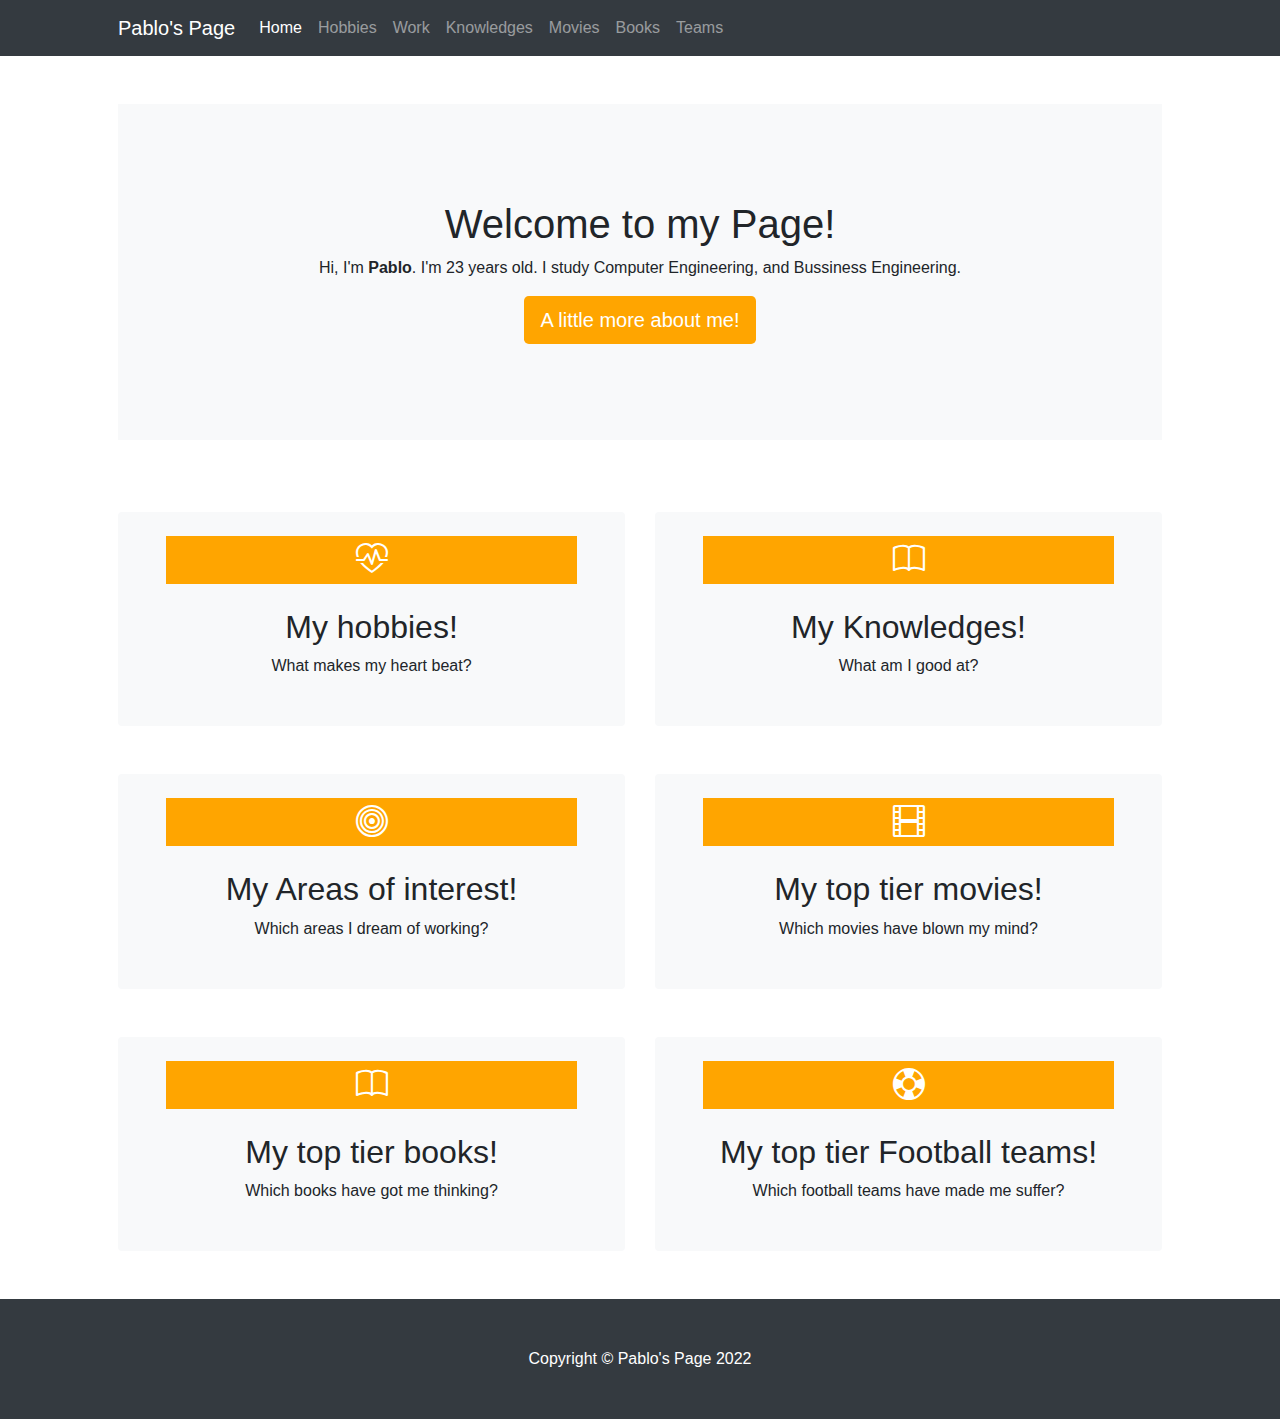
==== html/index.html @ e2ca5548 "pagina terminada" ====
<!DOCTYPE html>
<html lang="en">
    <head>
        <meta charset="utf-8" />
        <meta name="viewport" content="width=device-width, initial-scale=1, shrink-to-fit=no" />
        <meta name="description" content="" />
        <meta name="author" content="" />
        <title>Pablo's Page</title>

        <link rel="stylesheet" href="https://stackpath.bootstrapcdn.com/bootstrap/4.3.1/css/bootstrap.min.css" integrity="sha384-ggOyR0iXCbMQv3Xipma34MD+dH/1fQ784/j6cY/iJTQUOhcWr7x9JvoRxT2MZw1T" crossorigin="anonymous">
        <script src="https://stackpath.bootstrapcdn.com/bootstrap/4.3.1/js/bootstrap.min.js" integrity="sha384-JjSmVgyd0p3pXB1rRibZUAYoIIy6OrQ6VrjIEaFf/nJGzIxFDsf4x0xIM+B07jRM" crossorigin="anonymous"></script>
        <link rel="stylesheet" href="https://fonts.googleapis.com/css?family=Montserrat">
        <link rel="stylesheet" href="https://cdn.jsdelivr.net/npm/bootstrap-icons@1.8.1/font/bootstrap-icons.css">

        <!-- Favicon-->
        <link rel="icon" type="image/x-icon" href="assets/favicon.ico" />
        <!-- Bootstrap icons-->
        <link href="https://cdn.jsdelivr.net/npm/bootstrap-icons@1.4.1/font/bootstrap-icons.css" rel="stylesheet" />
        <!-- Core theme CSS (includes Bootstrap)-->
        <link href="css/styles.css" rel="stylesheet" />
    </head>
    <body>
        <!-- Responsive navbar-->
        <nav class="navbar navbar-expand-lg navbar-dark bg-dark">
            <div class="container px-lg-5">
                <a class="navbar-brand" href="#!">Pablo's Page</a>
                <button class="navbar-toggler" type="button" data-bs-toggle="collapse" data-bs-target="#navbarSupportedContent" aria-controls="navbarSupportedContent" aria-expanded="false" aria-label="Toggle navigation"><span class="navbar-toggler-icon"></span></button>
                <div class="collapse navbar-collapse" id="navbarSupportedContent">
                    <ul class="navbar-nav ms-auto mb-2 mb-lg-0">
                        <li class="nav-item"><a class="nav-link active" aria-current="page" href="index.html">Home</a></li>
                        <li class="nav-item"><a class="nav-link" href="hobbies.html">Hobbies</a></li>
                        <li class="nav-item"><a class="nav-link" href="areas.html">Work</a></li>
                        <li class="nav-item"><a class="nav-link" href="knowledges.html">Knowledges</a></li>
                        <li class="nav-item"><a class="nav-link" href="movies.html">Movies</a></li>
                        <li class="nav-item"><a class="nav-link" href="myBooks.html">Books</a></li>
                        <li class="nav-item"><a class="nav-link" href="teams.html">Teams</a></li>
                    </ul>
                </div>
            </div>
        </nav>
        <!-- Header-->
        <header class="py-5">
            <div class="container px-lg-5">
                <div class="p-4 p-lg-5 bg-light rounded-3 text-center">
                    <div class="m-4 m-lg-5">
                        <h1 class="display-5 fw-bold">Welcome to my Page!</h1>
                        <p class="fs-4">Hi, I'm <b>Pablo</b>. I'm 23 years old. I study Computer Engineering, and Bussiness Engineering.</p>
                        <a class="btn  btn-lg text-white" style="background-color: orange;" href="#AboutMe">A little more about me!</a>
                    </div>
                </div>
            </div>
        </header>
        <!-- Page Content-->
        <section id="AboutMe" class="pt-4">
            <div class="container px-lg-5">
                <!-- Quien soy, mis hobbies-->
                <div class="row gx-lg-5">
                    <div class="col-lg-6 col-xxl-4 mb-5">
                        <div class="card bg-light border-0 h-100">
                            <div class="card-body text-center p-4 p-lg-5 pt-0 pt-lg-0" >
                                <a href="hobbies.html">
                                    <div  class="feature  bg-gradient text-white rounded-3 mb-4 mt-n4" style="background-color: orange;" ><i style="font-size: xx-large;" class=" bi bi-heart-pulse"></i></div>
                                </a>
                                <h2 class="fs-4 fw-bold">My hobbies!</h2>
                                <p class="mb-0">What makes my heart beat?</p>
                            </div>
                        </div>
                    </div>
                <!-- Que conocimientos tengo-->
                    <div class="col-lg-6 col-xxl-4 mb-5">
                        <div class="card bg-light border-0 h-100">
                            <div class="card-body text-center p-4 p-lg-5 pt-0 pt-lg-0">
                                <a href="knowledges.html">
                                    <div class="feature  bg-gradient text-white rounded-3 mb-4 mt-n4" style="background-color: orange;"><i style="font-size: xx-large;" class="bi bi-book"></i></div>
                                </a>
                                <h2 class="fs-4 fw-bold">My Knowledges!</h2>
                                <p class="mb-0">What am I good at?</p>
                            </div>
                        </div>
                    </div>
                <!-- Main areas of interest-->
                    <div class="col-lg-6 col-xxl-4 mb-5">
                        <div class="card bg-light border-0 h-100">
                            <div class="card-body text-center p-4 p-lg-5 pt-0 pt-lg-0">
                                <a href="areas.html">
                                    <div class="feature  bg-gradient text-white rounded-3 mb-4 mt-n4" style="background-color: orange;"><i style="font-size: xx-large;" class="bi bi-bullseye"></i></div>
                                </a>
                                <h2 class="fs-4 fw-bold">My Areas of interest!</h2>
                                <p class="mb-0">Which areas I dream of working?</p>
                            </div>
                        </div>
                    </div>
                <!-- Top Tier movies-->
                    <div class="col-lg-6 col-xxl-4 mb-5">
                        <div class="card bg-light border-0 h-100">
                            <div class="card-body text-center p-4 p-lg-5 pt-0 pt-lg-0">
                                <a href="movies.html">
                                    <div class="feature  bg-gradient text-white rounded-3 mb-4 mt-n4" style="background-color: orange;"><i style="font-size: xx-large;" class="bi bi-film"></i></div>
                                </a>
                                <h2 class="fs-4 fw-bold">My top tier movies!</h2>
                                <p class="mb-0">Which movies have blown my mind?</p>
                            </div>
                        </div>
                    </div>
                <!-- Top tier books-->
                    <div class="col-lg-6 col-xxl-4 mb-5">
                        <div class="card bg-light border-0 h-100">
                            <div class="card-body text-center p-4 p-lg-5 pt-0 pt-lg-0">
                                <a href="myBooks.html">
                                    <div class="feature  bg-gradient text-white rounded-3 mb-4 mt-n4" style="background-color: orange;"><i style="font-size: xx-large;" class="bi bi-book"></i></div>
                                </a>
                                <h2 class="fs-4 fw-bold">My top tier books!</h2>
                                <p class="mb-0">Which books have got me thinking?</p>
                            </div>
                        </div>
                    </div>
                <!-- Top tier teams-->
                    <div class="col-lg-6 col-xxl-4 mb-5">
                        <div class="card bg-light border-0 h-100">
                            <div class="card-body text-center p-4 p-lg-5 pt-0 pt-lg-0">
                                <a href="teams.html">
                                    <div class="feature  bg-gradient text-white rounded-3 mb-4 mt-n4" style="background-color: orange;"><i style="font-size: xx-large;" class="bi bi-life-preserver"></i></div>
                                </a>
                                <h2 class="fs-4 fw-bold">My top tier Football teams!</h2>
                                <p class="mb-0">Which football teams have made me suffer? </p>
                            </div>
                        </div>
                    </div>
                </div>
            </div>
        </section>
        <!-- Footer-->
        <footer class="py-5 bg-dark">
            <div class="container"><p class="m-0 text-center text-white">Copyright &copy; Pablo's Page 2022</p></div>
        </footer>
        <!-- Bootstrap core JS-->
        <script src="https://cdn.jsdelivr.net/npm/bootstrap@5.1.3/dist/js/bootstrap.bundle.min.js"></script>
        <!-- Core theme JS-->
        <script src="js/scripts.js"></script>
    </body>
</html>
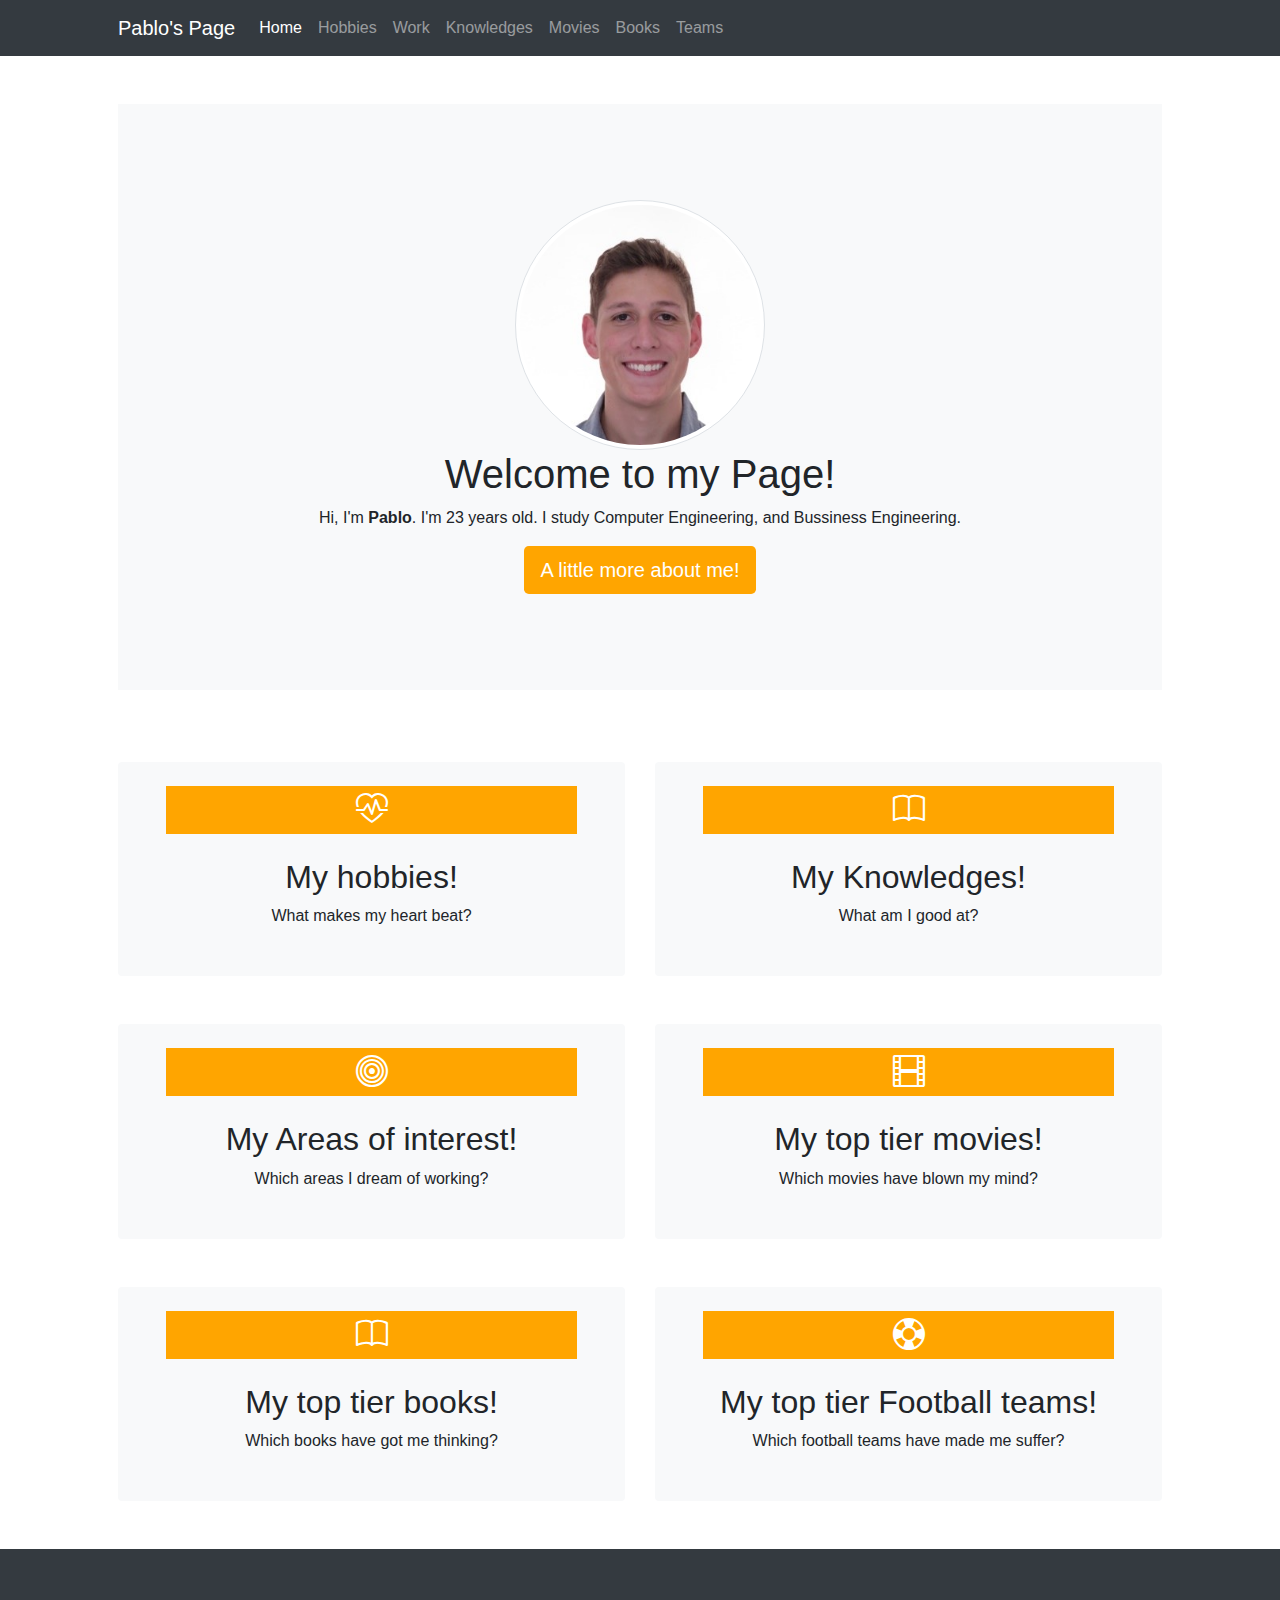
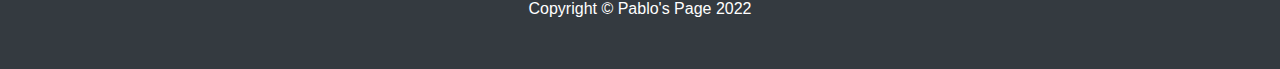
==== commit 50a0d248: "imagen de presentacion" ====
--- a/html/index.html
+++ b/html/index.html
@@ -43,6 +43,7 @@
             <div class="container px-lg-5">
                 <div class="p-4 p-lg-5 bg-light rounded-3 text-center">
                     <div class="m-4 m-lg-5">
+                        <img src="/imagenes/Imagenpresentación.jpg" class="img-thumbnail" style="height: 250px; width: 250px; object-fit: cover; border-radius:50%; object-position: top;"  alt="">
                         <h1 class="display-5 fw-bold">Welcome to my Page!</h1>
                         <p class="fs-4">Hi, I'm <b>Pablo</b>. I'm 23 years old. I study Computer Engineering, and Bussiness Engineering.</p>
                         <a class="btn  btn-lg text-white" style="background-color: orange;" href="#AboutMe">A little more about me!</a>
